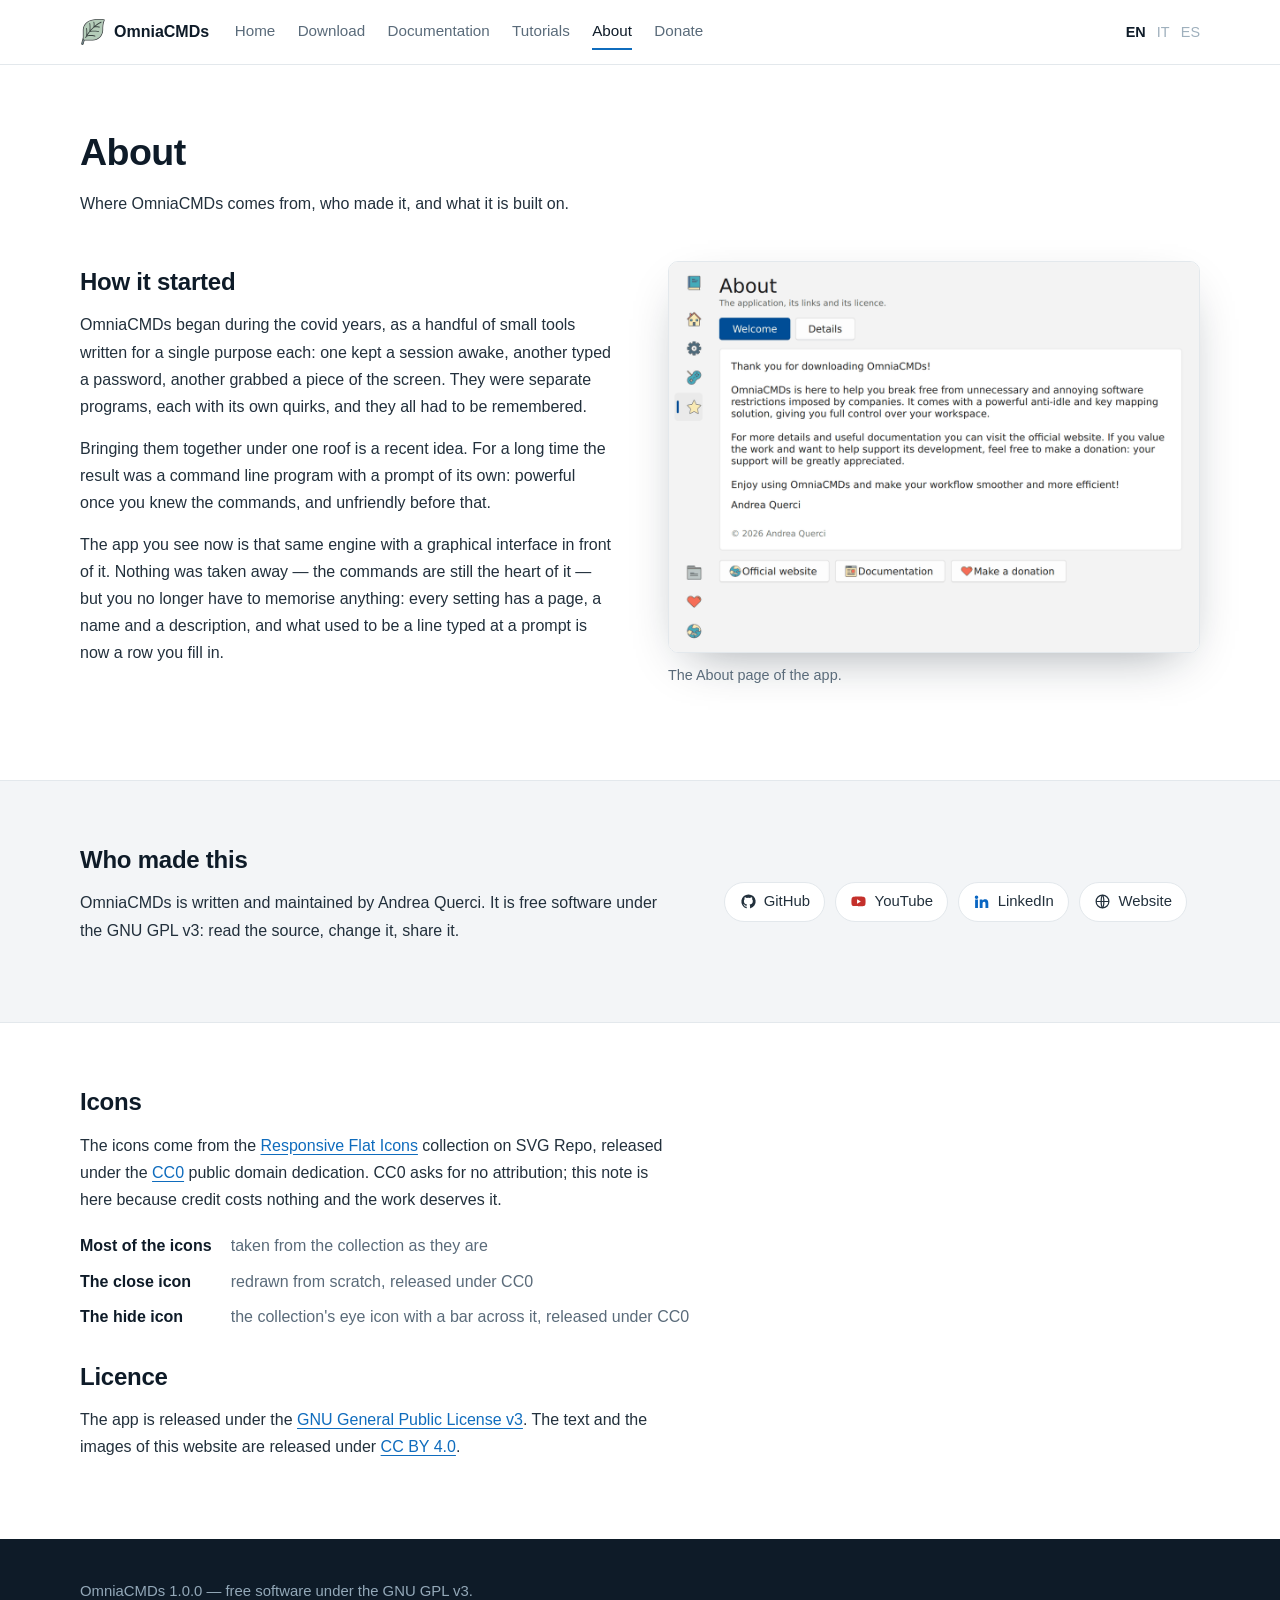
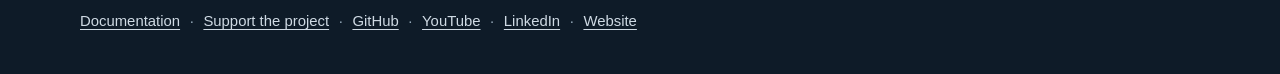
==== about.html @ 5a632fea "Add files via upload" ====
<!DOCTYPE html>
<html lang="en">
<head>
<meta charset="utf-8">
<meta name="viewport" content="width=device-width, initial-scale=1">
<title>About — OmniaCMDs</title>
<meta name="description" content="Keep your Windows session awake and turn ALT + a key into any command.">
<link rel="icon" href="[data-uri]">
<style>
:root {
  --ink: #0e1b28;
  --ink-soft: #16283a;
  --paper: #ffffff;
  --mist: #f3f5f7;
  --body: #22303c;
  --muted: #5a6b7a;
  --rule: #e3e8ec;
  --accent: #0f6cbd;
  --accent-dark: #0b5496;
  --sky: #6fb5f0;
  --leaf: #1f7a3d;
  --keycap: #fdfdfd;
  --keycap-edge: #c6ced6;
  --shadow: 0 18px 50px -22px rgba(14, 27, 40, 0.45);
  --measure: 66ch;
}

* { box-sizing: border-box; }
html { scroll-behavior: smooth; }
@media (prefers-reduced-motion: reduce) { html { scroll-behavior: auto; } }

body {
  margin: 0;
  background: var(--paper);
  color: var(--body);
  font: 400 16px/1.7 "Segoe UI", -apple-system, "Helvetica Neue", Arial, sans-serif;
  -webkit-font-smoothing: antialiased;
}

h1, h2, h3 { color: var(--ink); line-height: 1.25; margin: 0; font-weight: 600; }
h1 { font-size: clamp(1.75rem, 1.3rem + 1.4vw, 2.35rem); letter-spacing: -0.015em; }
h2 { font-size: clamp(1.25rem, 1.1rem + 0.6vw, 1.5rem); letter-spacing: -0.01em; }
h3 { font-size: 1.02rem; }
p, ul, ol { max-width: var(--measure); }
p { margin: 0.9rem 0; }
li { margin: 0.35rem 0; }
b { color: var(--ink); }
a { color: var(--accent); text-underline-offset: 3px; }
a:hover { text-decoration-thickness: 2px; }
:focus-visible { outline: 3px solid var(--sky); outline-offset: 2px; }
img { max-width: 100%; height: auto; display: block; }

code, kbd { font-family: "Cascadia Mono", ui-monospace, "SF Mono", Menlo, Consolas, monospace; font-size: 0.9em; }
code { background: var(--mist); border-radius: 5px; padding: 0.12em 0.4em; color: #17384f; }
pre {
  background: var(--ink); color: #dfe8f0; border-radius: 10px;
  padding: 1.05rem 1.2rem; overflow-x: auto; line-height: 1.6;
  margin: 1.2rem 0; max-width: 74ch; font-size: 0.95rem;
}
pre code { background: none; color: inherit; padding: 0; }

.skip { position: absolute; left: -9999px; }
.skip:focus { left: 1rem; top: 0.6rem; z-index: 50; background: #fff; padding: 0.6rem 1rem; border-radius: 8px; }
.wrap { width: min(1200px, 100%); margin: 0 auto; padding: 0 clamp(1.1rem, 4vw, 2.5rem); }

.top {
  position: sticky; top: 0; z-index: 30;
  background: rgba(255, 255, 255, 0.93);
  backdrop-filter: blur(8px);
  border-bottom: 1px solid var(--rule);
}
.top .wrap { display: flex; align-items: center; gap: 1.6rem; min-height: 64px; }
.brand { display: inline-flex; align-items: center; gap: 0.5rem; color: var(--ink); text-decoration: none; font-weight: 600; font-size: 1rem; }
.brand img { width: 26px; height: 26px; }
.menu { display: flex; gap: 1.4rem; margin-right: auto; flex-wrap: wrap; }
.menu a { color: var(--muted); text-decoration: none; font-size: 0.95rem; padding: 0.25rem 0; border-bottom: 2px solid transparent; }
.menu a:hover { color: var(--ink); }
.menu a[aria-current] { color: var(--ink); border-bottom-color: var(--accent); }
.lang { display: flex; align-items: center; gap: 0.55rem; margin: 0; font-size: 0.9rem; color: var(--muted); }
.lang a { color: var(--muted); text-decoration: none; }
.lang a:hover { color: var(--ink); text-decoration: underline; }
.lang [aria-current] { color: var(--ink); font-weight: 600; }

.hero { background: linear-gradient(168deg, #0e1b28 0%, #17364f 100%); color: #e9eef3; padding: clamp(3rem, 7vw, 5rem) 0 0; overflow: hidden; }
.hero h1 { color: #fff; max-width: 17ch; }
.hero .lede { color: #b9c9d6; font-size: 1.05rem; max-width: 48ch; margin-top: 1rem; }
.hero .wrap { display: grid; gap: clamp(2rem, 5vw, 3.5rem); }
@media (min-width: 900px) { .hero .wrap { grid-template-columns: 0.85fr 1.45fr; align-items: center; } }
.hero .shot { margin-bottom: 2.6rem; }
.hero-actions { display: flex; flex-wrap: wrap; gap: 0.8rem; margin: 2rem 0 0.9rem; }
.hero .small { font-size: 0.92rem; color: #93a8b8; margin: 0 0 2.6rem; }

.button {
  display: inline-flex; align-items: center; justify-content: center;
  padding: 0.58rem 1.15rem; border-radius: 7px; font-weight: 500; font-size: 0.97rem;
  background: var(--accent); color: #fff; text-decoration: none;
  border: 1px solid transparent;
}
.button:hover { background: var(--accent-dark); }
.button.ghost { background: transparent; color: #dbe6ef; border-color: rgba(255,255,255,0.35); }
.button.ghost:hover { background: rgba(255,255,255,0.09); color: #fff; }
.button.quiet { background: #fff; color: var(--ink); border-color: var(--keycap-edge); }
.button.quiet:hover { background: var(--mist); }

.band { padding: clamp(2.6rem, 5vw, 4rem) 0; }
.band.mist { background: var(--mist); border-block: 1px solid var(--rule); }
.head { max-width: 58ch; margin-bottom: 2.4rem; }
.head p { color: var(--muted); font-size: 1rem; }

.grid { display: grid; gap: 1.4rem; }
@media (min-width: 720px) { .grid.two { grid-template-columns: repeat(2, 1fr); } }
@media (min-width: 980px) { .grid.four { grid-template-columns: repeat(4, 1fr); } }
.feature { background: var(--paper); border: 1px solid var(--rule); border-radius: 12px; padding: 1.5rem 1.6rem; }
.feature img { width: 34px; height: 34px; margin-bottom: 1rem; }
.feature h3 { margin-bottom: 0.4rem; }
.feature p { margin: 0; color: var(--muted); font-size: 0.98rem; }

.split { display: grid; gap: clamp(2rem, 5vw, 3.5rem); align-items: center; }
@media (min-width: 900px) { .split { grid-template-columns: 1fr 1fr; } }
.split.flip > :first-child { order: 2; }
.split img { border-radius: 12px; border: 1px solid var(--rule); box-shadow: var(--shadow); }

.keymap { background: var(--paper); border: 1px solid var(--rule); border-radius: 12px; padding: 1.5rem 1.7rem; box-shadow: var(--shadow); }
.keymap dl { display: grid; grid-template-columns: auto 1fr; gap: 0.9rem 1.2rem; margin: 0; align-items: center; }
.keymap dt { display: flex; align-items: center; gap: 0.35rem; }
.keymap dd { margin: 0; }
.keymap .caption { margin: 1.2rem 0 0; font-size: 0.92rem; color: var(--muted); }
kbd {
  display: inline-block; min-width: 2.2rem; text-align: center; font-size: 0.86rem;
  padding: 0.3rem 0.55rem; border-radius: 6px; color: var(--ink);
  background: var(--keycap); border: 1px solid var(--keycap-edge); border-bottom-width: 3px;
}
kbd.fixed { background: #eef1f4; color: var(--muted); }
.plus { color: var(--muted); }

.release {
  display: flex; flex-wrap: wrap; align-items: center; gap: 1.2rem 2rem;
  background: var(--paper); border: 1px solid var(--rule); border-radius: 12px;
  padding: 1.6rem 1.8rem; box-shadow: var(--shadow); margin-bottom: 2.6rem;
}
.release .version { font-size: 1.6rem; font-weight: 700; color: var(--ink); line-height: 1; }
.release .meta { color: var(--muted); font-size: 0.95rem; }
.release .actions { margin-left: auto; }
.panel { background: var(--paper); border: 1px solid var(--rule); border-radius: 12px; padding: 1.6rem 1.8rem; }
.panel h3 { margin-bottom: 0.3rem; }
.panel p { color: var(--muted); }
.panel .button { margin-top: 0.6rem; }
.give { display: grid; gap: 1.4rem; }
@media (min-width: 720px) { .give { grid-template-columns: repeat(2, 1fr); } }

.docs { display: grid; gap: 2.6rem; margin-top: 2.8rem; }
@media (min-width: 980px) { .docs { grid-template-columns: 230px 1fr; align-items: start; } }
.toc { position: sticky; top: 84px; font-size: 0.95rem; }
.toc ol { list-style: none; margin: 0; padding: 0; }
.toc a { display: block; padding: 0.32rem 0.75rem; color: var(--muted); text-decoration: none; border-left: 2px solid var(--rule); }
.toc a:hover { color: var(--ink); border-left-color: var(--accent); background: var(--mist); }
.doc h2 { margin-top: 3rem; padding-top: 1.6rem; border-top: 1px solid var(--rule); scroll-margin-top: 84px; }
.doc h2:first-child { margin-top: 0; padding-top: 0; border-top: 0; }
.doc h3 { margin-top: 1.9rem; }

table { border-collapse: collapse; width: 100%; max-width: 74ch; margin: 1.3rem 0; font-size: 0.97rem; }
th, td { text-align: left; padding: 0.6rem 0.75rem; border-bottom: 1px solid var(--rule); vertical-align: top; }
thead th { color: var(--ink); background: var(--mist); font-weight: 600; }
tbody tr:last-child td { border-bottom: 0; }

.note { border-left: 4px solid var(--leaf); background: #f2f8f4; padding: 0.9rem 1.2rem; margin: 1.4rem 0; max-width: 70ch; border-radius: 0 10px 10px 0; }
.note p { margin: 0.3rem 0; }

.cta { background: var(--ink-soft); color: #dbe6ef; padding: clamp(2.6rem, 5vw, 4rem) 0; }
.cta h2 { color: #fff; }
.cta p { color: #b9c9d6; }
.cta .actions { display: flex; flex-wrap: wrap; gap: 0.8rem; margin-top: 1.6rem; }
.foot { background: var(--ink); color: #93a8b8; padding: 2.2rem 0; font-size: 0.93rem; }
.foot a { color: #cfdae4; }
.foot p { margin: 0.3rem 0; max-width: none; }

@media (max-width: 760px) {
  .top .wrap { flex-wrap: wrap; row-gap: 0.6rem; padding-block: 0.7rem; }
  .brand { margin-right: auto; }
  .menu { order: 3; width: 100%; gap: 1.1rem; }
  .release .actions { margin-left: 0; }
}

.pay { display: flex; align-items: center; gap: 0.8rem; margin-bottom: 0.4rem; }
.pay img { width: 34px; height: 34px; flex: none; }
.pay h3 { margin: 0; }
.bank { background: var(--mist); border: 1px solid var(--rule); border-radius: 12px; padding: 1.6rem 1.8rem; margin-top: 1.4rem; }
.bank .iban {
  display: inline-block; margin: 0.4rem 0 0.2rem; font-size: 1.05rem; letter-spacing: 0.06em;
  font-family: "Cascadia Mono", ui-monospace, Consolas, monospace;
  background: var(--paper); border: 1px solid var(--rule); border-radius: 8px; padding: 0.6rem 0.9rem;
  user-select: all;
}
.bank .holder { color: var(--muted); font-size: 0.93rem; margin: 0.4rem 0 1rem; }
.bank .holder:last-child { margin-bottom: 0; }
.bank .iban.small-code { font-size: 0.95rem; letter-spacing: 0.04em; }
.free { display: inline-block; font-size: 0.82rem; color: var(--leaf); background: #e8f4ec;
        border: 1px solid #bcdcc7; border-radius: 999px; padding: 0.1rem 0.6rem; margin-left: 0.5rem; }

/* ------------------------------------------------------------- credits */
.credits { display: grid; gap: 1.6rem; align-items: center; }
@media (min-width: 760px) { .credits { grid-template-columns: 1.3fr 1fr; } }
.social { display: flex; flex-wrap: wrap; gap: 0.6rem; margin: 0; padding: 0; list-style: none; }
.social a {
  display: inline-flex; align-items: center; gap: 0.45rem; text-decoration: none;
  background: var(--paper); border: 1px solid var(--rule); border-radius: 999px;
  padding: 0.4rem 0.9rem; color: var(--body); font-size: 0.93rem;
}
.social a:hover { border-color: var(--accent); color: var(--accent); }
.social img { width: 17px; height: 17px; }

/* -------------------------------------------------------------- motion */
@media (prefers-reduced-motion: no-preference) {
  .hero h1, .hero .lede, .hero-actions, .hero .small { animation: lift 0.7s ease-out both; }
  .hero .lede { animation-delay: 0.08s; }
  .hero-actions { animation-delay: 0.16s; }
  .hero .small { animation-delay: 0.22s; }
  .hero .shot { animation: arrive 1s cubic-bezier(0.22, 0.8, 0.3, 1) 0.15s both; }

  @supports (animation-timeline: view()) {
    .band .head, .feature, .split > *, .carousel, .release, .panel, .bank, .credits {
      animation: breathe linear both;
      animation-timeline: view();
      animation-range: entry 8% exit 92%;
    }
  }
}
@keyframes lift { from { opacity: 0; transform: translateY(14px); } to { opacity: 1; transform: none; } }
@keyframes breathe {
  0% { opacity: 0; transform: translateY(20px); }
  22% { opacity: 1; transform: none; }
  78% { opacity: 1; transform: none; }
  100% { opacity: 0; transform: translateY(-14px); }
}
@keyframes arrive { from { opacity: 0; transform: translateY(46px) scale(0.985); } to { opacity: 1; transform: none; } }

.lang .soon { color: #9fb0bd; cursor: default; }
.lang { gap: 0.7rem; }

@media print {
  * { animation: none !important; opacity: 1 !important; transform: none !important; }
  .top, .cta, .hero .shot { display: none; }
  body { color: #000; }
}

.foot-links { display: flex; flex-wrap: wrap; gap: 0.2rem 0.6rem; }

.carousel { position: relative; }
.carousel .stage { border-radius: 12px; }
.carousel .track {
  display: flex; overflow-x: auto; scroll-snap-type: x mandatory;
  scroll-behavior: smooth; scrollbar-width: none; border-radius: 12px;
  overscroll-behavior-x: contain; -webkit-overflow-scrolling: touch;
}
.carousel .track::-webkit-scrollbar { display: none; }
.carousel .slide { flex: 0 0 100%; margin: 0; min-width: 0; scroll-snap-align: center; }
.carousel img { width: 100%; display: block; border-radius: 12px; box-shadow: var(--shadow); }
.hero .carousel img { border: 1px solid rgba(255, 255, 255, 0.16); }
.carousel figcaption { text-align: center; font-size: 0.88rem; color: var(--muted); padding: 0.8rem 0.5rem 0; }
.hero .carousel figcaption { color: #9fb4c6; }

.dots {
  display: flex; justify-content: center; gap: 0.5rem;
  margin: 0.8rem auto 0; padding: 0; max-width: none;
}
.dots button {
  width: 9px; height: 9px; padding: 0; border-radius: 50%; cursor: pointer; border: 0;
  background: rgba(20, 40, 60, 0.22); transition: background 0.3s ease, transform 0.3s ease;
}
.hero .dots button { background: rgba(255, 255, 255, 0.3); }
.dots button[aria-current="true"] { background: var(--accent); transform: scale(1.3); }
.hero .dots button[aria-current="true"] { background: var(--sky); }
.dots button:hover { background: rgba(20, 40, 60, 0.45); }
.hero .dots button:hover { background: rgba(255, 255, 255, 0.6); }

@media (prefers-reduced-motion: reduce) {
  .carousel .track { scroll-behavior: auto; }
}





/* ------------------------------------------------- figures and tutorials */
figure.shot { margin: 1.8rem 0; }
figure.shot img { width: 100%; border-radius: 10px; border: 1px solid var(--rule); box-shadow: var(--shadow); }
figure.shot figcaption { text-align: left; font-size: 0.9rem; color: var(--muted); padding-top: 0.6rem; }

.videos { margin-bottom: 2rem; }
.video { background: var(--paper); border: 1px solid var(--rule); border-radius: 12px; padding: 1.4rem 1.5rem; }
.video h3 { margin-bottom: 0.4rem; }
.video p { color: var(--muted); font-size: 0.97rem; }
.button img { width: 17px; height: 17px; margin-right: 0.5rem; }
.button span { display: inline-block; }

dl.notes { display: grid; grid-template-columns: auto 1fr; gap: 0.5rem 1.2rem; max-width: 72ch; margin: 1.2rem 0 2rem; }
dl.notes dt { color: var(--ink); font-weight: 600; }
dl.notes dd { margin: 0; color: var(--muted); }
@media (max-width: 620px) { dl.notes { grid-template-columns: 1fr; gap: 0.1rem 0; } dl.notes dd { margin-bottom: 0.7rem; } }

</style>
</head>
<body>
<a class="skip" href="#main">Skip to content</a>
<header class="top"><div class="wrap">
  <a class="brand" href="index.html"><img src="[data-uri]" alt=""><span>OmniaCMDs</span></a>
  <nav class="menu"><a href="index.html">Home</a><a href="download.html">Download</a><a href="docs.html">Documentation</a><a href="tutorials.html">Tutorials</a><a href="about.html" aria-current="page">About</a><a href="donate.html">Donate</a></nav>
  <p class="lang"><span aria-current="true">EN</span> <span class="soon" title="Coming soon">IT</span> <span class="soon" title="Coming soon">ES</span></p>
</div></header>
<main id="main">
<section class="band"><div class="wrap">
  <h1>About</h1>
  <p class="lede">Where OmniaCMDs comes from, who made it, and what it is built on.</p>
  <div class="split">
    <div><h2>How it started</h2><p>OmniaCMDs began during the covid years, as a handful of small tools written for a single purpose each: one kept a session awake, another typed a password, another grabbed a piece of the screen. They were separate programs, each with its own quirks, and they all had to be remembered.</p><p>Bringing them together under one roof is a recent idea. For a long time the result was a command line program with a prompt of its own: powerful once you knew the commands, and unfriendly before that.</p><p>The app you see now is that same engine with a graphical interface in front of it. Nothing was taken away — the commands are still the heart of it — but you no longer have to memorise anything: every setting has a page, a name and a description, and what used to be a line typed at a prompt is now a row you fill in.</p></div>
    <div><figure class="shot"><img src="[data-uri]" alt="The About page of the app.">
      <figcaption>The About page of the app.</figcaption></figure></div>
  </div>
</div></section>

<section class="band mist"><div class="wrap credits">
  <div>
    <h2>Who made this</h2>
    <p>OmniaCMDs is written and maintained by Andrea Querci. It is free software under the GNU GPL v3: read the source, change it, share it.</p>
  </div>
  <ul class="social"><li><a href="https://github.com/" rel="noreferrer"><img src="[data-uri]" alt="">GitHub</a></li><li><a href="https://youtube.com/" rel="noreferrer"><img src="[data-uri]" alt="">YouTube</a></li><li><a href="https://linkedin.com/" rel="noreferrer"><img src="[data-uri]" alt="">LinkedIn</a></li><li><a href="https://querci.ovh/" rel="noreferrer"><img src="[data-uri]" alt="">Website</a></li></ul>
</div></section>

<section class="band"><div class="wrap">
  <h2>Icons</h2>
  <p>The icons come from the <a href='https://www.svgrepo.com/collection/responsive-flat-icons/' rel='noreferrer'>Responsive Flat Icons</a> collection on SVG Repo, released under the <a href='https://creativecommons.org/publicdomain/zero/1.0/' rel='noreferrer'>CC0</a> public domain dedication. CC0 asks for no attribution; this note is here because credit costs nothing and the work deserves it.</p>
  <dl class="notes"><dt>Most of the icons</dt><dd>taken from the collection as they are</dd><dt>The close icon</dt><dd>redrawn from scratch, released under CC0</dd><dt>The hide icon</dt><dd>the collection's eye icon with a bar across it, released under CC0</dd></dl>
  <h2>Licence</h2>
  <p>The app is released under the <a href='https://www.gnu.org/licenses/gpl-3.0.html' rel='noreferrer'>GNU General Public License v3</a>. The text and the images of this website are released under <a href='https://creativecommons.org/licenses/by/4.0/' rel='noreferrer'>CC BY 4.0</a>.</p>
</div></section>
</main>

<footer class="foot"><div class="wrap">
  <p>OmniaCMDs 1.0.0 — free software under the GNU GPL v3.</p>
  <p class="foot-links"><a href="docs.html">Documentation</a> · <a href="donate.html">Support the project</a> · <a href="https://github.com/" rel="noreferrer">GitHub</a> · <a href="https://youtube.com/" rel="noreferrer">YouTube</a> · <a href="https://linkedin.com/" rel="noreferrer">LinkedIn</a> · <a href="https://querci.ovh/" rel="noreferrer">Website</a></p>
</div></footer>
</body>
</html>
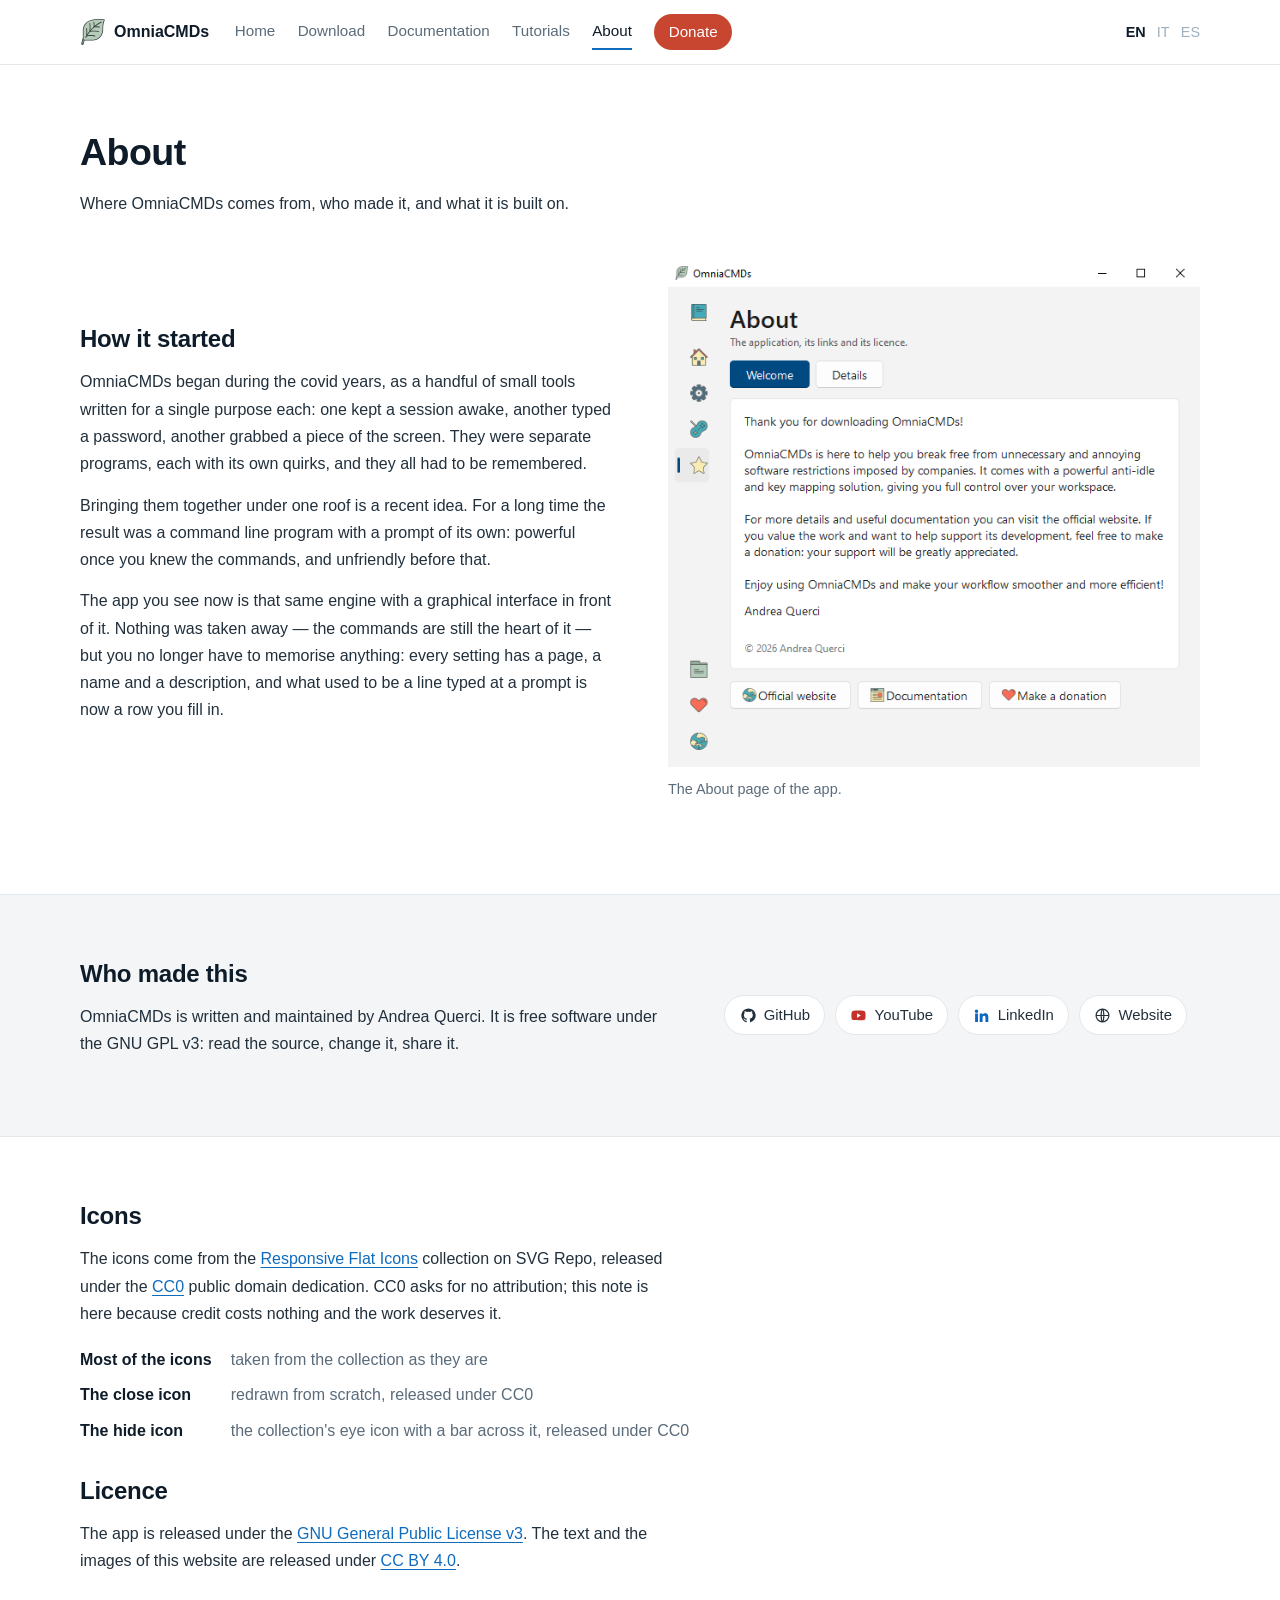
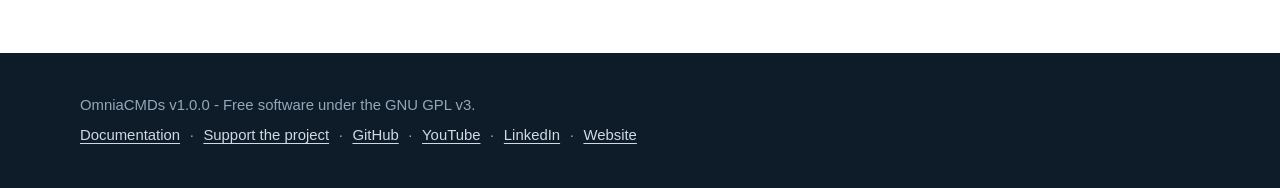
==== commit a64fca1b: "Add files via upload" ====
--- a/about.html
+++ b/about.html
@@ -5,305 +5,13 @@
 <meta name="viewport" content="width=device-width, initial-scale=1">
 <title>About — OmniaCMDs</title>
 <meta name="description" content="Keep your Windows session awake and turn ALT + a key into any command.">
-<link rel="icon" href="[data-uri]">
-<style>
-:root {
-  --ink: #0e1b28;
-  --ink-soft: #16283a;
-  --paper: #ffffff;
-  --mist: #f3f5f7;
-  --body: #22303c;
-  --muted: #5a6b7a;
-  --rule: #e3e8ec;
-  --accent: #0f6cbd;
-  --accent-dark: #0b5496;
-  --sky: #6fb5f0;
-  --leaf: #1f7a3d;
-  --keycap: #fdfdfd;
-  --keycap-edge: #c6ced6;
-  --shadow: 0 18px 50px -22px rgba(14, 27, 40, 0.45);
-  --measure: 66ch;
-}
-
-* { box-sizing: border-box; }
-html { scroll-behavior: smooth; }
-@media (prefers-reduced-motion: reduce) { html { scroll-behavior: auto; } }
-
-body {
-  margin: 0;
-  background: var(--paper);
-  color: var(--body);
-  font: 400 16px/1.7 "Segoe UI", -apple-system, "Helvetica Neue", Arial, sans-serif;
-  -webkit-font-smoothing: antialiased;
-}
-
-h1, h2, h3 { color: var(--ink); line-height: 1.25; margin: 0; font-weight: 600; }
-h1 { font-size: clamp(1.75rem, 1.3rem + 1.4vw, 2.35rem); letter-spacing: -0.015em; }
-h2 { font-size: clamp(1.25rem, 1.1rem + 0.6vw, 1.5rem); letter-spacing: -0.01em; }
-h3 { font-size: 1.02rem; }
-p, ul, ol { max-width: var(--measure); }
-p { margin: 0.9rem 0; }
-li { margin: 0.35rem 0; }
-b { color: var(--ink); }
-a { color: var(--accent); text-underline-offset: 3px; }
-a:hover { text-decoration-thickness: 2px; }
-:focus-visible { outline: 3px solid var(--sky); outline-offset: 2px; }
-img { max-width: 100%; height: auto; display: block; }
-
-code, kbd { font-family: "Cascadia Mono", ui-monospace, "SF Mono", Menlo, Consolas, monospace; font-size: 0.9em; }
-code { background: var(--mist); border-radius: 5px; padding: 0.12em 0.4em; color: #17384f; }
-pre {
-  background: var(--ink); color: #dfe8f0; border-radius: 10px;
-  padding: 1.05rem 1.2rem; overflow-x: auto; line-height: 1.6;
-  margin: 1.2rem 0; max-width: 74ch; font-size: 0.95rem;
-}
-pre code { background: none; color: inherit; padding: 0; }
-
-.skip { position: absolute; left: -9999px; }
-.skip:focus { left: 1rem; top: 0.6rem; z-index: 50; background: #fff; padding: 0.6rem 1rem; border-radius: 8px; }
-.wrap { width: min(1200px, 100%); margin: 0 auto; padding: 0 clamp(1.1rem, 4vw, 2.5rem); }
-
-.top {
-  position: sticky; top: 0; z-index: 30;
-  background: rgba(255, 255, 255, 0.93);
-  backdrop-filter: blur(8px);
-  border-bottom: 1px solid var(--rule);
-}
-.top .wrap { display: flex; align-items: center; gap: 1.6rem; min-height: 64px; }
-.brand { display: inline-flex; align-items: center; gap: 0.5rem; color: var(--ink); text-decoration: none; font-weight: 600; font-size: 1rem; }
-.brand img { width: 26px; height: 26px; }
-.menu { display: flex; gap: 1.4rem; margin-right: auto; flex-wrap: wrap; }
-.menu a { color: var(--muted); text-decoration: none; font-size: 0.95rem; padding: 0.25rem 0; border-bottom: 2px solid transparent; }
-.menu a:hover { color: var(--ink); }
-.menu a[aria-current] { color: var(--ink); border-bottom-color: var(--accent); }
-.lang { display: flex; align-items: center; gap: 0.55rem; margin: 0; font-size: 0.9rem; color: var(--muted); }
-.lang a { color: var(--muted); text-decoration: none; }
-.lang a:hover { color: var(--ink); text-decoration: underline; }
-.lang [aria-current] { color: var(--ink); font-weight: 600; }
-
-.hero { background: linear-gradient(168deg, #0e1b28 0%, #17364f 100%); color: #e9eef3; padding: clamp(3rem, 7vw, 5rem) 0 0; overflow: hidden; }
-.hero h1 { color: #fff; max-width: 17ch; }
-.hero .lede { color: #b9c9d6; font-size: 1.05rem; max-width: 48ch; margin-top: 1rem; }
-.hero .wrap { display: grid; gap: clamp(2rem, 5vw, 3.5rem); }
-@media (min-width: 900px) { .hero .wrap { grid-template-columns: 0.85fr 1.45fr; align-items: center; } }
-.hero .shot { margin-bottom: 2.6rem; }
-.hero-actions { display: flex; flex-wrap: wrap; gap: 0.8rem; margin: 2rem 0 0.9rem; }
-.hero .small { font-size: 0.92rem; color: #93a8b8; margin: 0 0 2.6rem; }
-
-.button {
-  display: inline-flex; align-items: center; justify-content: center;
-  padding: 0.58rem 1.15rem; border-radius: 7px; font-weight: 500; font-size: 0.97rem;
-  background: var(--accent); color: #fff; text-decoration: none;
-  border: 1px solid transparent;
-}
-.button:hover { background: var(--accent-dark); }
-.button.ghost { background: transparent; color: #dbe6ef; border-color: rgba(255,255,255,0.35); }
-.button.ghost:hover { background: rgba(255,255,255,0.09); color: #fff; }
-.button.quiet { background: #fff; color: var(--ink); border-color: var(--keycap-edge); }
-.button.quiet:hover { background: var(--mist); }
-
-.band { padding: clamp(2.6rem, 5vw, 4rem) 0; }
-.band.mist { background: var(--mist); border-block: 1px solid var(--rule); }
-.head { max-width: 58ch; margin-bottom: 2.4rem; }
-.head p { color: var(--muted); font-size: 1rem; }
-
-.grid { display: grid; gap: 1.4rem; }
-@media (min-width: 720px) { .grid.two { grid-template-columns: repeat(2, 1fr); } }
-@media (min-width: 980px) { .grid.four { grid-template-columns: repeat(4, 1fr); } }
-.feature { background: var(--paper); border: 1px solid var(--rule); border-radius: 12px; padding: 1.5rem 1.6rem; }
-.feature img { width: 34px; height: 34px; margin-bottom: 1rem; }
-.feature h3 { margin-bottom: 0.4rem; }
-.feature p { margin: 0; color: var(--muted); font-size: 0.98rem; }
-
-.split { display: grid; gap: clamp(2rem, 5vw, 3.5rem); align-items: center; }
-@media (min-width: 900px) { .split { grid-template-columns: 1fr 1fr; } }
-.split.flip > :first-child { order: 2; }
-.split img { border-radius: 12px; border: 1px solid var(--rule); box-shadow: var(--shadow); }
-
-.keymap { background: var(--paper); border: 1px solid var(--rule); border-radius: 12px; padding: 1.5rem 1.7rem; box-shadow: var(--shadow); }
-.keymap dl { display: grid; grid-template-columns: auto 1fr; gap: 0.9rem 1.2rem; margin: 0; align-items: center; }
-.keymap dt { display: flex; align-items: center; gap: 0.35rem; }
-.keymap dd { margin: 0; }
-.keymap .caption { margin: 1.2rem 0 0; font-size: 0.92rem; color: var(--muted); }
-kbd {
-  display: inline-block; min-width: 2.2rem; text-align: center; font-size: 0.86rem;
-  padding: 0.3rem 0.55rem; border-radius: 6px; color: var(--ink);
-  background: var(--keycap); border: 1px solid var(--keycap-edge); border-bottom-width: 3px;
-}
-kbd.fixed { background: #eef1f4; color: var(--muted); }
-.plus { color: var(--muted); }
-
-.release {
-  display: flex; flex-wrap: wrap; align-items: center; gap: 1.2rem 2rem;
-  background: var(--paper); border: 1px solid var(--rule); border-radius: 12px;
-  padding: 1.6rem 1.8rem; box-shadow: var(--shadow); margin-bottom: 2.6rem;
-}
-.release .version { font-size: 1.6rem; font-weight: 700; color: var(--ink); line-height: 1; }
-.release .meta { color: var(--muted); font-size: 0.95rem; }
-.release .actions { margin-left: auto; }
-.panel { background: var(--paper); border: 1px solid var(--rule); border-radius: 12px; padding: 1.6rem 1.8rem; }
-.panel h3 { margin-bottom: 0.3rem; }
-.panel p { color: var(--muted); }
-.panel .button { margin-top: 0.6rem; }
-.give { display: grid; gap: 1.4rem; }
-@media (min-width: 720px) { .give { grid-template-columns: repeat(2, 1fr); } }
-
-.docs { display: grid; gap: 2.6rem; margin-top: 2.8rem; }
-@media (min-width: 980px) { .docs { grid-template-columns: 230px 1fr; align-items: start; } }
-.toc { position: sticky; top: 84px; font-size: 0.95rem; }
-.toc ol { list-style: none; margin: 0; padding: 0; }
-.toc a { display: block; padding: 0.32rem 0.75rem; color: var(--muted); text-decoration: none; border-left: 2px solid var(--rule); }
-.toc a:hover { color: var(--ink); border-left-color: var(--accent); background: var(--mist); }
-.doc h2 { margin-top: 3rem; padding-top: 1.6rem; border-top: 1px solid var(--rule); scroll-margin-top: 84px; }
-.doc h2:first-child { margin-top: 0; padding-top: 0; border-top: 0; }
-.doc h3 { margin-top: 1.9rem; }
-
-table { border-collapse: collapse; width: 100%; max-width: 74ch; margin: 1.3rem 0; font-size: 0.97rem; }
-th, td { text-align: left; padding: 0.6rem 0.75rem; border-bottom: 1px solid var(--rule); vertical-align: top; }
-thead th { color: var(--ink); background: var(--mist); font-weight: 600; }
-tbody tr:last-child td { border-bottom: 0; }
-
-.note { border-left: 4px solid var(--leaf); background: #f2f8f4; padding: 0.9rem 1.2rem; margin: 1.4rem 0; max-width: 70ch; border-radius: 0 10px 10px 0; }
-.note p { margin: 0.3rem 0; }
-
-.cta { background: var(--ink-soft); color: #dbe6ef; padding: clamp(2.6rem, 5vw, 4rem) 0; }
-.cta h2 { color: #fff; }
-.cta p { color: #b9c9d6; }
-.cta .actions { display: flex; flex-wrap: wrap; gap: 0.8rem; margin-top: 1.6rem; }
-.foot { background: var(--ink); color: #93a8b8; padding: 2.2rem 0; font-size: 0.93rem; }
-.foot a { color: #cfdae4; }
-.foot p { margin: 0.3rem 0; max-width: none; }
-
-@media (max-width: 760px) {
-  .top .wrap { flex-wrap: wrap; row-gap: 0.6rem; padding-block: 0.7rem; }
-  .brand { margin-right: auto; }
-  .menu { order: 3; width: 100%; gap: 1.1rem; }
-  .release .actions { margin-left: 0; }
-}
-
-.pay { display: flex; align-items: center; gap: 0.8rem; margin-bottom: 0.4rem; }
-.pay img { width: 34px; height: 34px; flex: none; }
-.pay h3 { margin: 0; }
-.bank { background: var(--mist); border: 1px solid var(--rule); border-radius: 12px; padding: 1.6rem 1.8rem; margin-top: 1.4rem; }
-.bank .iban {
-  display: inline-block; margin: 0.4rem 0 0.2rem; font-size: 1.05rem; letter-spacing: 0.06em;
-  font-family: "Cascadia Mono", ui-monospace, Consolas, monospace;
-  background: var(--paper); border: 1px solid var(--rule); border-radius: 8px; padding: 0.6rem 0.9rem;
-  user-select: all;
-}
-.bank .holder { color: var(--muted); font-size: 0.93rem; margin: 0.4rem 0 1rem; }
-.bank .holder:last-child { margin-bottom: 0; }
-.bank .iban.small-code { font-size: 0.95rem; letter-spacing: 0.04em; }
-.free { display: inline-block; font-size: 0.82rem; color: var(--leaf); background: #e8f4ec;
-        border: 1px solid #bcdcc7; border-radius: 999px; padding: 0.1rem 0.6rem; margin-left: 0.5rem; }
-
-/* ------------------------------------------------------------- credits */
-.credits { display: grid; gap: 1.6rem; align-items: center; }
-@media (min-width: 760px) { .credits { grid-template-columns: 1.3fr 1fr; } }
-.social { display: flex; flex-wrap: wrap; gap: 0.6rem; margin: 0; padding: 0; list-style: none; }
-.social a {
-  display: inline-flex; align-items: center; gap: 0.45rem; text-decoration: none;
-  background: var(--paper); border: 1px solid var(--rule); border-radius: 999px;
-  padding: 0.4rem 0.9rem; color: var(--body); font-size: 0.93rem;
-}
-.social a:hover { border-color: var(--accent); color: var(--accent); }
-.social img { width: 17px; height: 17px; }
-
-/* -------------------------------------------------------------- motion */
-@media (prefers-reduced-motion: no-preference) {
-  .hero h1, .hero .lede, .hero-actions, .hero .small { animation: lift 0.7s ease-out both; }
-  .hero .lede { animation-delay: 0.08s; }
-  .hero-actions { animation-delay: 0.16s; }
-  .hero .small { animation-delay: 0.22s; }
-  .hero .shot { animation: arrive 1s cubic-bezier(0.22, 0.8, 0.3, 1) 0.15s both; }
-
-  @supports (animation-timeline: view()) {
-    .band .head, .feature, .split > *, .carousel, .release, .panel, .bank, .credits {
-      animation: breathe linear both;
-      animation-timeline: view();
-      animation-range: entry 8% exit 92%;
-    }
-  }
-}
-@keyframes lift { from { opacity: 0; transform: translateY(14px); } to { opacity: 1; transform: none; } }
-@keyframes breathe {
-  0% { opacity: 0; transform: translateY(20px); }
-  22% { opacity: 1; transform: none; }
-  78% { opacity: 1; transform: none; }
-  100% { opacity: 0; transform: translateY(-14px); }
-}
-@keyframes arrive { from { opacity: 0; transform: translateY(46px) scale(0.985); } to { opacity: 1; transform: none; } }
-
-.lang .soon { color: #9fb0bd; cursor: default; }
-.lang { gap: 0.7rem; }
-
-@media print {
-  * { animation: none !important; opacity: 1 !important; transform: none !important; }
-  .top, .cta, .hero .shot { display: none; }
-  body { color: #000; }
-}
-
-.foot-links { display: flex; flex-wrap: wrap; gap: 0.2rem 0.6rem; }
-
-.carousel { position: relative; }
-.carousel .stage { border-radius: 12px; }
-.carousel .track {
-  display: flex; overflow-x: auto; scroll-snap-type: x mandatory;
-  scroll-behavior: smooth; scrollbar-width: none; border-radius: 12px;
-  overscroll-behavior-x: contain; -webkit-overflow-scrolling: touch;
-}
-.carousel .track::-webkit-scrollbar { display: none; }
-.carousel .slide { flex: 0 0 100%; margin: 0; min-width: 0; scroll-snap-align: center; }
-.carousel img { width: 100%; display: block; border-radius: 12px; box-shadow: var(--shadow); }
-.hero .carousel img { border: 1px solid rgba(255, 255, 255, 0.16); }
-.carousel figcaption { text-align: center; font-size: 0.88rem; color: var(--muted); padding: 0.8rem 0.5rem 0; }
-.hero .carousel figcaption { color: #9fb4c6; }
-
-.dots {
-  display: flex; justify-content: center; gap: 0.5rem;
-  margin: 0.8rem auto 0; padding: 0; max-width: none;
-}
-.dots button {
-  width: 9px; height: 9px; padding: 0; border-radius: 50%; cursor: pointer; border: 0;
-  background: rgba(20, 40, 60, 0.22); transition: background 0.3s ease, transform 0.3s ease;
-}
-.hero .dots button { background: rgba(255, 255, 255, 0.3); }
-.dots button[aria-current="true"] { background: var(--accent); transform: scale(1.3); }
-.hero .dots button[aria-current="true"] { background: var(--sky); }
-.dots button:hover { background: rgba(20, 40, 60, 0.45); }
-.hero .dots button:hover { background: rgba(255, 255, 255, 0.6); }
-
-@media (prefers-reduced-motion: reduce) {
-  .carousel .track { scroll-behavior: auto; }
-}
-
-
-
-
-
-/* ------------------------------------------------- figures and tutorials */
-figure.shot { margin: 1.8rem 0; }
-figure.shot img { width: 100%; border-radius: 10px; border: 1px solid var(--rule); box-shadow: var(--shadow); }
-figure.shot figcaption { text-align: left; font-size: 0.9rem; color: var(--muted); padding-top: 0.6rem; }
-
-.videos { margin-bottom: 2rem; }
-.video { background: var(--paper); border: 1px solid var(--rule); border-radius: 12px; padding: 1.4rem 1.5rem; }
-.video h3 { margin-bottom: 0.4rem; }
-.video p { color: var(--muted); font-size: 0.97rem; }
-.button img { width: 17px; height: 17px; margin-right: 0.5rem; }
-.button span { display: inline-block; }
-
-dl.notes { display: grid; grid-template-columns: auto 1fr; gap: 0.5rem 1.2rem; max-width: 72ch; margin: 1.2rem 0 2rem; }
-dl.notes dt { color: var(--ink); font-weight: 600; }
-dl.notes dd { margin: 0; color: var(--muted); }
-@media (max-width: 620px) { dl.notes { grid-template-columns: 1fr; gap: 0.1rem 0; } dl.notes dd { margin-bottom: 0.7rem; } }
-
-</style>
+<link rel="icon" href="assets/icons/icon.svg">
+<link rel="stylesheet" href="assets/style.css">
 </head>
 <body>
 <a class="skip" href="#main">Skip to content</a>
 <header class="top"><div class="wrap">
-  <a class="brand" href="index.html"><img src="[data-uri]" alt=""><span>OmniaCMDs</span></a>
+  <a class="brand" href="index.html"><img src="assets/icons/icon.svg" alt=""><span>OmniaCMDs</span></a>
   <nav class="menu"><a href="index.html">Home</a><a href="download.html">Download</a><a href="docs.html">Documentation</a><a href="tutorials.html">Tutorials</a><a href="about.html" aria-current="page">About</a><a href="donate.html">Donate</a></nav>
   <p class="lang"><span aria-current="true">EN</span> <span class="soon" title="Coming soon">IT</span> <span class="soon" title="Coming soon">ES</span></p>
 </div></header>
@@ -313,7 +21,7 @@
   <p class="lede">Where OmniaCMDs comes from, who made it, and what it is built on.</p>
   <div class="split">
     <div><h2>How it started</h2><p>OmniaCMDs began during the covid years, as a handful of small tools written for a single purpose each: one kept a session awake, another typed a password, another grabbed a piece of the screen. They were separate programs, each with its own quirks, and they all had to be remembered.</p><p>Bringing them together under one roof is a recent idea. For a long time the result was a command line program with a prompt of its own: powerful once you knew the commands, and unfriendly before that.</p><p>The app you see now is that same engine with a graphical interface in front of it. Nothing was taken away — the commands are still the heart of it — but you no longer have to memorise anything: every setting has a page, a name and a description, and what used to be a line typed at a prompt is now a row you fill in.</p></div>
-    <div><figure class="shot"><img src="[data-uri]" alt="The About page of the app.">
+    <div><figure class="shot"><img src="assets/img/doc-about.png" alt="The About page of the app." loading="lazy">
       <figcaption>The About page of the app.</figcaption></figure></div>
   </div>
 </div></section>
@@ -323,7 +31,7 @@
     <h2>Who made this</h2>
     <p>OmniaCMDs is written and maintained by Andrea Querci. It is free software under the GNU GPL v3: read the source, change it, share it.</p>
   </div>
-  <ul class="social"><li><a href="https://github.com/" rel="noreferrer"><img src="[data-uri]" alt="">GitHub</a></li><li><a href="https://youtube.com/" rel="noreferrer"><img src="[data-uri]" alt="">YouTube</a></li><li><a href="https://linkedin.com/" rel="noreferrer"><img src="[data-uri]" alt="">LinkedIn</a></li><li><a href="https://querci.ovh/" rel="noreferrer"><img src="[data-uri]" alt="">Website</a></li></ul>
+  <ul class="social"><li><a href="https://github.com/" rel="noreferrer"><img src="assets/icons/github.svg" alt="">GitHub</a></li><li><a href="https://youtube.com/" rel="noreferrer"><img src="assets/icons/youtube.svg" alt="">YouTube</a></li><li><a href="https://linkedin.com/" rel="noreferrer"><img src="assets/icons/linkedin.svg" alt="">LinkedIn</a></li><li><a href="https://querci.ovh/" rel="noreferrer"><img src="assets/icons/website.svg" alt="">Website</a></li></ul>
 </div></section>
 
 <section class="band"><div class="wrap">
@@ -336,7 +44,7 @@
 </main>
 
 <footer class="foot"><div class="wrap">
-  <p>OmniaCMDs 1.0.0 — free software under the GNU GPL v3.</p>
+  <p>OmniaCMDs v1.0.0 - Free software under the GNU GPL v3.</p>
   <p class="foot-links"><a href="docs.html">Documentation</a> · <a href="donate.html">Support the project</a> · <a href="https://github.com/" rel="noreferrer">GitHub</a> · <a href="https://youtube.com/" rel="noreferrer">YouTube</a> · <a href="https://linkedin.com/" rel="noreferrer">LinkedIn</a> · <a href="https://querci.ovh/" rel="noreferrer">Website</a></p>
 </div></footer>
 </body>
--- a/assets/style.css
+++ b/assets/style.css
@@ -0,0 +1,514 @@
+:root {
+  --shot-max: 620px;   /* una figura non supera mai la misura della finestra vera */
+  --ink: #0e1b28;
+  --ink-soft: #16283a;
+  --paper: #ffffff;
+  --mist: #f3f5f7;
+  --body: #22303c;
+  --muted: #5a6b7a;
+  --rule: #e3e8ec;
+  --accent: #0f6cbd;
+  --accent-dark: #0b5496;
+  --sky: #6fb5f0;
+  --leaf: #1f7a3d;
+  --keycap: #fdfdfd;
+  --keycap-edge: #c6ced6;
+  --shadow: 0 18px 50px -22px rgba(14, 27, 40, 0.45);
+  --measure: 66ch;
+}
+
+* { box-sizing: border-box; }
+html { scroll-behavior: smooth; }
+@media (prefers-reduced-motion: reduce) { html { scroll-behavior: auto; } }
+
+body {
+  margin: 0;
+  background: var(--paper);
+  color: var(--body);
+  font: 400 16px/1.7 "Segoe UI", -apple-system, "Helvetica Neue", Arial, sans-serif;
+  -webkit-font-smoothing: antialiased;
+}
+
+h1, h2, h3 { color: var(--ink); line-height: 1.25; margin: 0; font-weight: 600; }
+h1 { font-size: clamp(1.75rem, 1.3rem + 1.4vw, 2.35rem); letter-spacing: -0.015em; }
+h2 { font-size: clamp(1.25rem, 1.1rem + 0.6vw, 1.5rem); letter-spacing: -0.01em; }
+h3 { font-size: 1.02rem; }
+p, ul, ol { max-width: var(--measure); }
+p { margin: 0.9rem 0; }
+li { margin: 0.35rem 0; }
+b { color: var(--ink); }
+a { color: var(--accent); text-underline-offset: 3px; }
+a:hover { text-decoration-thickness: 2px; }
+:focus-visible { outline: 3px solid var(--sky); outline-offset: 2px; }
+img { max-width: 100%; height: auto; display: block; }
+
+code, kbd { font-family: "Cascadia Mono", ui-monospace, "SF Mono", Menlo, Consolas, monospace; font-size: 0.9em; }
+code { background: var(--mist); border-radius: 5px; padding: 0.12em 0.4em; color: #17384f; }
+pre {
+  background: var(--ink); color: #dfe8f0; border-radius: 10px;
+  padding: 1.05rem 1.2rem; overflow-x: auto; line-height: 1.6;
+  margin: 1.2rem 0; max-width: 74ch; font-size: 0.95rem;
+}
+pre code { background: none; color: inherit; padding: 0; }
+
+.skip { position: absolute; left: -9999px; }
+.skip:focus { left: 1rem; top: 0.6rem; z-index: 50; background: #fff; padding: 0.6rem 1rem; border-radius: 8px; }
+.wrap { width: min(1200px, 100%); margin: 0 auto; padding: 0 clamp(1.1rem, 4vw, 2.5rem); }
+
+.top {
+  position: sticky; top: 0; z-index: 30;
+  background: rgba(255, 255, 255, 0.93);
+  backdrop-filter: blur(8px);
+  border-bottom: 1px solid var(--rule);
+}
+.top .wrap { display: flex; align-items: center; gap: 1.6rem; min-height: 64px; }
+.brand { display: inline-flex; align-items: center; gap: 0.5rem; color: var(--ink); text-decoration: none; font-weight: 600; font-size: 1rem; }
+.brand img { width: 26px; height: 26px; }
+.menu { display: flex; gap: 1.4rem; margin-right: auto; flex-wrap: wrap; }
+.menu a { color: var(--muted); text-decoration: none; font-size: 0.95rem; padding: 0.25rem 0; border-bottom: 2px solid transparent; }
+.menu a:hover { color: var(--ink); }
+.menu a[aria-current] { color: var(--ink); border-bottom-color: var(--accent); }
+.lang { display: flex; align-items: center; gap: 0.55rem; margin: 0; font-size: 0.9rem; color: var(--muted); }
+.lang a { color: var(--muted); text-decoration: none; }
+.lang a:hover { color: var(--ink); text-decoration: underline; }
+.lang [aria-current] { color: var(--ink); font-weight: 600; }
+
+.hero { background: linear-gradient(168deg, #0e1b28 0%, #17364f 100%); color: #e9eef3; padding: clamp(3rem, 7vw, 5rem) 0 0; overflow: hidden; }
+.hero h1 {
+  color: #fff; max-width: 16ch;
+  font-size: clamp(1.95rem, 1.45rem + 1.6vw, 2.65rem);
+}
+.hero .lede { color: #b9c9d6; font-size: 1.05rem; max-width: 48ch; margin-top: 1rem; }
+.hero .wrap { display: grid; gap: clamp(2rem, 5vw, 3.5rem); }
+@media (min-width: 900px) { .hero .wrap { grid-template-columns: 0.85fr 1.45fr; align-items: center; } }
+.hero .shot { margin-bottom: 2.6rem; }
+.hero-actions { display: flex; flex-wrap: wrap; gap: 0.8rem; margin: 2rem 0 0.9rem; }
+.hero .gift { color: #cfdae4; margin: 1.6rem 0 0.9rem; font-size: 0.98rem; }
+.hero .hero-actions + .gift { margin-top: 1.8rem; }
+.hero .small { font-size: 0.92rem; color: #93a8b8; margin: 0 0 2.6rem; }
+
+.button {
+  display: inline-flex; align-items: center; justify-content: center;
+  padding: 0.58rem 1.15rem; border-radius: 7px; font-weight: 500; font-size: 0.97rem;
+  background: var(--accent); color: #fff; text-decoration: none;
+  border: 1px solid transparent;
+}
+.button:hover { background: var(--accent-dark); }
+.button.ghost { background: transparent; color: #dbe6ef; border-color: rgba(255,255,255,0.35); }
+.button.ghost:hover { background: rgba(255,255,255,0.09); color: #fff; }
+.button.quiet { background: #fff; color: var(--ink); border-color: var(--keycap-edge); }
+/* la voce delle donazioni e' una pastiglia rossa: si vede senza gridare */
+.menu a[href="donate.html"] {
+  background: #c8452f; color: #fff; border-radius: 999px;
+  padding: 0.3rem 0.9rem; border-bottom: 0; font-weight: 500;
+}
+.menu a[href="donate.html"]:hover { background: #a93725; color: #fff; }
+.menu a[href="donate.html"][aria-current] { background: #a93725; border-bottom: 0; }
+.button.quiet:hover { background: var(--mist); }
+
+.band { padding: clamp(2.6rem, 5vw, 4rem) 0; }
+.band.mist { background: var(--mist); border-block: 1px solid var(--rule); }
+.head { max-width: 58ch; margin-bottom: 2.4rem; }
+.head p { color: var(--muted); font-size: 1rem; }
+
+.grid { display: grid; gap: 1.4rem; }
+@media (min-width: 720px) { .grid.two { grid-template-columns: repeat(2, 1fr); } }
+@media (min-width: 980px) { .grid.four { grid-template-columns: repeat(4, 1fr); } }
+.feature { background: var(--paper); border: 1px solid var(--rule); border-radius: 12px; padding: 1.5rem 1.6rem; }
+.feature img { width: 34px; height: 34px; margin-bottom: 1rem; }
+.feature h3 { margin-bottom: 0.4rem; }
+.feature p { margin: 0; color: var(--muted); font-size: 0.98rem; }
+
+.split { display: grid; gap: clamp(2rem, 5vw, 3.5rem); align-items: center; }
+@media (min-width: 900px) { .split { grid-template-columns: 1fr 1fr; } }
+.split.flip > :first-child { order: 2; }
+.split img {
+  width: auto; max-width: min(100%, var(--shot-max)); height: auto;
+}
+
+.keymap { background: var(--paper); border: 1px solid var(--rule); padding: 1.5rem 1.7rem; box-shadow: var(--shadow); }
+.keymap dl { display: grid; grid-template-columns: auto 1fr; gap: 0.9rem 1.2rem; margin: 0; align-items: center; }
+.keymap dt { display: flex; align-items: center; gap: 0.35rem; }
+.keymap dd { margin: 0; }
+.keymap .caption { margin: 1.2rem 0 0; font-size: 0.92rem; color: var(--muted); }
+kbd {
+  display: inline-block; min-width: 2.2rem; text-align: center; font-size: 0.86rem;
+  padding: 0.3rem 0.55rem; border-radius: 6px; color: var(--ink);
+  background: var(--keycap); border: 1px solid var(--keycap-edge); border-bottom-width: 3px;
+}
+kbd.fixed { background: #eef1f4; color: var(--muted); }
+.plus { color: var(--muted); }
+
+.release {
+  display: flex; flex-wrap: wrap; align-items: center; gap: 1.2rem 2rem;
+  background: var(--paper); border: 1px solid var(--rule); border-radius: 12px;
+  padding: 1.6rem 1.8rem; box-shadow: var(--shadow); margin-bottom: 2.6rem;
+}
+.release .version { font-size: 1.6rem; font-weight: 700; color: var(--ink); line-height: 1; }
+.release .meta { color: var(--muted); font-size: 0.95rem; }
+.release .actions { margin-left: auto; }
+.panel { background: var(--paper); border: 1px solid var(--rule); border-radius: 12px; padding: 1.6rem 1.8rem; }
+.panel h3 { margin-bottom: 0.3rem; }
+.panel p { color: var(--muted); }
+.panel .button { margin-top: 0.6rem; }
+.give { display: grid; gap: 1.4rem; }
+@media (min-width: 720px) { .give { grid-template-columns: repeat(2, 1fr); } }
+
+.docs { display: grid; gap: 2.6rem; margin-top: 2.8rem; }
+@media (min-width: 980px) { .docs { grid-template-columns: 230px 1fr; align-items: start; } }
+.toc { position: sticky; top: 84px; font-size: 0.95rem; }
+.toc ol { list-style: none; margin: 0; padding: 0; }
+.toc a { display: block; padding: 0.32rem 0.75rem; color: var(--muted); text-decoration: none; border-left: 2px solid var(--rule); }
+.toc a:hover { color: var(--ink); border-left-color: var(--accent); background: var(--mist); }
+.doc h2 { margin-top: 3rem; padding-top: 1.6rem; border-top: 1px solid var(--rule); scroll-margin-top: 84px; }
+.doc h2:first-child { margin-top: 0; padding-top: 0; border-top: 0; }
+.doc h3 { margin-top: 1.9rem; }
+
+table { border-collapse: collapse; width: 100%; max-width: 74ch; margin: 1.3rem 0; font-size: 0.97rem; }
+th, td { text-align: left; padding: 0.6rem 0.75rem; border-bottom: 1px solid var(--rule); vertical-align: top; }
+thead th { color: var(--ink); background: var(--mist); font-weight: 600; }
+tbody tr:last-child td { border-bottom: 0; }
+
+.note { border-left: 4px solid var(--leaf); background: #f2f8f4; padding: 0.9rem 1.2rem; margin: 1.4rem 0; max-width: 70ch; border-radius: 0 10px 10px 0; }
+.note p { margin: 0.3rem 0; }
+
+.cta { background: var(--ink-soft); color: #dbe6ef; padding: clamp(2.6rem, 5vw, 4rem) 0; }
+.cta h2 { color: #fff; }
+.cta p { color: #b9c9d6; }
+.cta .actions { display: flex; flex-wrap: wrap; gap: 0.8rem; margin-top: 1.6rem; }
+.foot { background: var(--ink); color: #93a8b8; padding: 2.2rem 0; font-size: 0.93rem; }
+.foot a { color: #cfdae4; }
+.foot p { margin: 0.3rem 0; max-width: none; }
+
+@media (max-width: 760px) {
+  .top .wrap { flex-wrap: wrap; row-gap: 0.6rem; padding-block: 0.7rem; }
+  .brand { margin-right: auto; }
+  .menu { order: 3; width: 100%; gap: 1.1rem; }
+  .release .actions { margin-left: 0; }
+}
+
+.pay { display: flex; align-items: center; gap: 0.8rem; margin-bottom: 0.4rem; }
+.pay img { width: 34px; height: 34px; flex: none; }
+.pay h3 { margin: 0; }
+.bank { background: var(--mist); border: 1px solid var(--rule); border-radius: 12px; padding: 1.6rem 1.8rem; margin-top: 1.4rem; }
+.bank .iban {
+  display: inline-block; margin: 0.4rem 0 0.2rem; font-size: 1.05rem; letter-spacing: 0.06em;
+  font-family: "Cascadia Mono", ui-monospace, Consolas, monospace;
+  background: var(--paper); border: 1px solid var(--rule); border-radius: 8px; padding: 0.6rem 0.9rem;
+  user-select: all;
+}
+.bank .holder { color: var(--muted); font-size: 0.93rem; margin: 0.4rem 0 1rem; }
+.bank .holder:last-child { margin-bottom: 0; }
+.bank .iban.small-code { font-size: 0.95rem; letter-spacing: 0.04em; }
+.free { display: inline-block; font-size: 0.82rem; color: var(--leaf); background: #e8f4ec;
+        border: 1px solid #bcdcc7; border-radius: 999px; padding: 0.1rem 0.6rem; margin-left: 0.5rem; }
+
+/* ------------------------------------------------------------- credits */
+.credits { display: grid; gap: 1.6rem; align-items: center; }
+@media (min-width: 760px) { .credits { grid-template-columns: 1.3fr 1fr; } }
+.social { display: flex; flex-wrap: wrap; gap: 0.6rem; margin: 0; padding: 0; list-style: none; }
+.social a {
+  display: inline-flex; align-items: center; gap: 0.45rem; text-decoration: none;
+  background: var(--paper); border: 1px solid var(--rule); border-radius: 999px;
+  padding: 0.4rem 0.9rem; color: var(--body); font-size: 0.93rem;
+}
+.social a:hover { border-color: var(--accent); color: var(--accent); }
+.social img { width: 17px; height: 17px; }
+
+/* -------------------------------------------------------------- motion */
+@media (prefers-reduced-motion: no-preference) {
+  .hero h1, .hero .lede, .hero-actions, .hero .small { animation: lift 0.7s ease-out both; }
+  .hero .lede { animation-delay: 0.08s; }
+  .hero-actions { animation-delay: 0.16s; }
+  .hero .small { animation-delay: 0.22s; }
+  .hero .shot { animation: arrive 1s cubic-bezier(0.22, 0.8, 0.3, 1) 0.15s both; }
+
+  @supports (animation-timeline: view()) {
+    .band .head, .feature, .split > *, .carousel, .release, .panel, .bank, .credits {
+      animation: breathe linear both;
+      animation-timeline: view();
+      animation-range: entry 8% exit 92%;
+    }
+  }
+}
+@keyframes lift { from { opacity: 0; transform: translateY(14px); } to { opacity: 1; transform: none; } }
+@keyframes breathe {
+  0% { opacity: 0; transform: translateY(20px); }
+  22% { opacity: 1; transform: none; }
+  78% { opacity: 1; transform: none; }
+  100% { opacity: 0; transform: translateY(-14px); }
+}
+@keyframes arrive { from { opacity: 0; transform: translateY(46px) scale(0.985); } to { opacity: 1; transform: none; } }
+
+.lang .soon { color: #9fb0bd; cursor: default; }
+.lang { gap: 0.7rem; }
+
+@media print {
+  * { animation: none !important; opacity: 1 !important; transform: none !important; }
+  .top, .cta, .hero .shot { display: none; }
+  body { color: #000; }
+}
+
+.foot-links { display: flex; flex-wrap: wrap; gap: 0.2rem 0.6rem; }
+
+.carousel { position: relative; min-width: 0; }
+.hero .wrap > * { min-width: 0; }
+
+.carousel .stage { overflow: hidden; }
+.carousel .track { display: flex; will-change: transform; }
+
+.carousel .slide { flex: 0 0 100%; width: 100%; margin: 0; min-width: 0; }
+.carousel img {
+  display: block; width: auto; max-width: min(100%, var(--shot-max)); height: auto;
+  margin: 0 auto;
+}
+
+.carousel .said { text-align: center; font-size: 0.88rem; color: var(--muted); margin: 0.8rem auto 0; max-width: none; min-height: 1.4em; }
+.hero .carousel .said { color: #9fb4c6; }
+
+/* la barra sotto: un pallino per diapositiva, quello in vista e' pieno */
+.dots {
+  display: flex; justify-content: center; align-items: center; gap: 0.5rem;
+  margin: 1rem auto 0; padding: 0; max-width: none;
+}
+.dots button {
+  width: 10px; height: 10px; padding: 0; border: 0; border-radius: 50%; cursor: pointer;
+  background: rgba(20, 40, 60, 0.25); transition: background 0.3s ease, transform 0.3s ease;
+}
+.dots button[aria-current="true"] { background: var(--accent); transform: scale(1.3); }
+.dots button:hover { background: rgba(20, 40, 60, 0.45); }
+.hero .dots button { background: rgba(255, 255, 255, 0.35); }
+.hero .dots button[aria-current="true"] { background: var(--sky); }
+.hero .dots button:hover { background: rgba(255, 255, 255, 0.6); }
+
+/* meta' destra per andare avanti, meta' sinistra per tornare indietro */
+.carousel .stage {
+  position: relative; max-width: min(100%, var(--shot-max)); margin: 0 auto;
+}
+.carousel.ready .stage { cursor: pointer; }
+.hint {
+  position: absolute; top: 0; bottom: 0; width: 26%; display: grid;
+  align-items: center; pointer-events: none; opacity: 0; color: #fff;
+  transition: opacity 0.25s ease;
+}
+.hint svg { width: 26px; height: 26px; filter: drop-shadow(0 1px 3px rgba(0,0,0,0.5)); }
+.hint.left { left: 0; justify-items: start; padding-left: 14px;
+             background: linear-gradient(to right, rgba(14, 27, 40, 0.38), transparent); }
+.hint.right { right: 0; justify-items: end; padding-right: 14px;
+              background: linear-gradient(to left, rgba(14, 27, 40, 0.38), transparent); }
+.carousel.to-left .hint.left, .carousel.to-right .hint.right { opacity: 1; }
+.carousel:not(.ready) .hint { display: none; }
+@media (hover: none) { .hint { display: none; } }
+
+@media (prefers-reduced-motion: reduce) { .carousel .track { transition: none !important; } }
+
+
+.release {
+  display: flex; flex-wrap: wrap; align-items: center; gap: 1.2rem 2rem;
+  background: var(--paper); border: 1px solid var(--rule); border-radius: 12px;
+  padding: 1.6rem 1.8rem; box-shadow: var(--shadow); margin-bottom: 2.6rem;
+}
+.release .version { font-size: 1.6rem; font-weight: 700; color: var(--ink); line-height: 1; }
+.release .meta { color: var(--muted); font-size: 0.95rem; }
+.release .actions { margin-left: auto; }
+.panel { background: var(--paper); border: 1px solid var(--rule); border-radius: 12px; padding: 1.6rem 1.8rem; }
+.panel h3 { margin-bottom: 0.3rem; }
+.panel p { color: var(--muted); }
+.panel .button { margin-top: 0.6rem; }
+.give { display: grid; gap: 1.4rem; }
+@media (min-width: 720px) { .give { grid-template-columns: repeat(2, 1fr); } }
+
+.docs { display: grid; gap: 2.6rem; margin-top: 2.8rem; }
+@media (min-width: 980px) { .docs { grid-template-columns: 230px 1fr; align-items: start; } }
+.toc { position: sticky; top: 84px; font-size: 0.95rem; }
+.toc ol { list-style: none; margin: 0; padding: 0; }
+.toc a { display: block; padding: 0.32rem 0.75rem; color: var(--muted); text-decoration: none; border-left: 2px solid var(--rule); }
+.toc a:hover { color: var(--ink); border-left-color: var(--accent); background: var(--mist); }
+.doc h2 { margin-top: 3rem; padding-top: 1.6rem; border-top: 1px solid var(--rule); scroll-margin-top: 84px; }
+.doc h2:first-child { margin-top: 0; padding-top: 0; border-top: 0; }
+.doc h3 { margin-top: 1.9rem; }
+
+table { border-collapse: collapse; width: 100%; max-width: 74ch; margin: 1.3rem 0; font-size: 0.97rem; }
+th, td { text-align: left; padding: 0.6rem 0.75rem; border-bottom: 1px solid var(--rule); vertical-align: top; }
+thead th { color: var(--ink); background: var(--mist); font-weight: 600; }
+tbody tr:last-child td { border-bottom: 0; }
+
+.note { border-left: 4px solid var(--leaf); background: #f2f8f4; padding: 0.9rem 1.2rem; margin: 1.4rem 0; max-width: 70ch; border-radius: 0 10px 10px 0; }
+.note p { margin: 0.3rem 0; }
+
+.cta { background: var(--ink-soft); color: #dbe6ef; padding: clamp(2.6rem, 5vw, 4rem) 0; }
+.cta h2 { color: #fff; }
+.cta p { color: #b9c9d6; }
+.cta .actions { display: flex; flex-wrap: wrap; gap: 0.8rem; margin-top: 1.6rem; }
+.foot { background: var(--ink); color: #93a8b8; padding: 2.2rem 0; font-size: 0.93rem; }
+.foot a { color: #cfdae4; }
+.foot p { margin: 0.3rem 0; max-width: none; }
+
+@media (max-width: 760px) {
+  .top .wrap { flex-wrap: wrap; row-gap: 0.6rem; padding-block: 0.7rem; }
+  .brand { margin-right: auto; }
+  .menu { order: 3; width: 100%; gap: 1.1rem; }
+  .release .actions { margin-left: 0; }
+}
+
+.pay { display: flex; align-items: center; gap: 0.8rem; margin-bottom: 0.4rem; }
+.pay img { width: 34px; height: 34px; flex: none; }
+.pay h3 { margin: 0; }
+.bank { background: var(--mist); border: 1px solid var(--rule); border-radius: 12px; padding: 1.6rem 1.8rem; margin-top: 1.4rem; }
+.bank .iban {
+  display: inline-block; margin: 0.4rem 0 0.2rem; font-size: 1.05rem; letter-spacing: 0.06em;
+  font-family: "Cascadia Mono", ui-monospace, Consolas, monospace;
+  background: var(--paper); border: 1px solid var(--rule); border-radius: 8px; padding: 0.6rem 0.9rem;
+  user-select: all;
+}
+.bank .holder { color: var(--muted); font-size: 0.93rem; margin: 0.4rem 0 1rem; }
+.bank .holder:last-child { margin-bottom: 0; }
+.bank .iban.small-code { font-size: 0.95rem; letter-spacing: 0.04em; }
+.free { display: inline-block; font-size: 0.82rem; color: var(--leaf); background: #e8f4ec;
+        border: 1px solid #bcdcc7; border-radius: 999px; padding: 0.1rem 0.6rem; margin-left: 0.5rem; }
+
+/* ------------------------------------------------------------- credits */
+.credits { display: grid; gap: 1.6rem; align-items: center; }
+@media (min-width: 760px) { .credits { grid-template-columns: 1.3fr 1fr; } }
+.social { display: flex; flex-wrap: wrap; gap: 0.6rem; margin: 0; padding: 0; list-style: none; }
+.social a {
+  display: inline-flex; align-items: center; gap: 0.45rem; text-decoration: none;
+  background: var(--paper); border: 1px solid var(--rule); border-radius: 999px;
+  padding: 0.4rem 0.9rem; color: var(--body); font-size: 0.93rem;
+}
+.social a:hover { border-color: var(--accent); color: var(--accent); }
+.social img { width: 17px; height: 17px; }
+
+/* -------------------------------------------------------------- motion */
+@media (prefers-reduced-motion: no-preference) {
+  .hero h1, .hero .lede, .hero-actions, .hero .small { animation: lift 0.7s ease-out both; }
+  .hero .lede { animation-delay: 0.08s; }
+  .hero-actions { animation-delay: 0.16s; }
+  .hero .small { animation-delay: 0.22s; }
+  .hero .shot { animation: arrive 1s cubic-bezier(0.22, 0.8, 0.3, 1) 0.15s both; }
+
+  @supports (animation-timeline: view()) {
+    .band .head, .feature, .split > *, .carousel, .release, .panel, .bank, .credits {
+      animation: breathe linear both;
+      animation-timeline: view();
+      animation-range: entry 8% exit 92%;
+    }
+  }
+}
+@keyframes lift { from { opacity: 0; transform: translateY(14px); } to { opacity: 1; transform: none; } }
+@keyframes breathe {
+  0% { opacity: 0; transform: translateY(20px); }
+  22% { opacity: 1; transform: none; }
+  78% { opacity: 1; transform: none; }
+  100% { opacity: 0; transform: translateY(-14px); }
+}
+@keyframes arrive { from { opacity: 0; transform: translateY(46px) scale(0.985); } to { opacity: 1; transform: none; } }
+
+.lang .soon { color: #9fb0bd; cursor: default; }
+.lang { gap: 0.7rem; }
+
+@media print {
+  * { animation: none !important; opacity: 1 !important; transform: none !important; }
+  .top, .cta, .hero .shot { display: none; }
+  body { color: #000; }
+}
+
+.foot-links { display: flex; flex-wrap: wrap; gap: 0.2rem 0.6rem; }
+
+.carousel { position: relative; min-width: 0; }
+.hero .wrap > * { min-width: 0; }
+
+.carousel .stage { overflow: hidden; }
+.carousel .track { display: flex; will-change: transform; }
+
+.carousel .slide { flex: 0 0 100%; width: 100%; margin: 0; min-width: 0; }
+.carousel img {
+  display: block; width: auto; max-width: min(100%, var(--shot-max)); height: auto;
+  margin: 0 auto;
+}
+
+.carousel .said { text-align: center; font-size: 0.88rem; color: var(--muted); margin: 0.8rem auto 0; max-width: none; min-height: 1.4em; }
+.hero .carousel .said { color: #9fb4c6; }
+
+.dots {
+  display: flex; justify-content: center; gap: 0.5rem;
+  margin: 0.8rem auto 0; padding: 0; max-width: none;
+}
+.dots button {
+  width: 9px; height: 9px; padding: 0; border-radius: 50%; cursor: pointer; border: 0;
+  background: rgba(20, 40, 60, 0.22); transition: background 0.3s ease, transform 0.3s ease;
+}
+.hero .dots button { background: rgba(255, 255, 255, 0.3); }
+.dots button[aria-current="true"] { background: var(--accent); transform: scale(1.3); }
+.hero .dots button[aria-current="true"] { background: var(--sky); }
+.dots button:hover { background: rgba(20, 40, 60, 0.45); }
+.hero .dots button:hover { background: rgba(255, 255, 255, 0.6); }
+
+@media (prefers-reduced-motion: reduce) {
+  .carousel .track { scroll-behavior: auto; }
+}
+
+
+
+
+
+/* ------------------------------------------------- figures and tutorials */
+figure.shot { margin: 1.8rem 0; }
+figure.shot img {
+  display: block; width: auto; max-width: min(100%, var(--shot-max)); height: auto;
+}
+figure.shot figcaption { text-align: left; font-size: 0.9rem; color: var(--muted); padding-top: 0.6rem; }
+
+.videos { margin-bottom: 2rem; }
+.video { background: var(--paper); border: 1px solid var(--rule); border-radius: 12px; padding: 1.4rem 1.5rem; }
+.video h3 { margin-bottom: 0.4rem; }
+.video p { color: var(--muted); font-size: 0.97rem; }
+.button img { width: 17px; height: 17px; margin-right: 0.5rem; }
+.button span { display: inline-block; }
+
+dl.notes { display: grid; grid-template-columns: auto 1fr; gap: 0.5rem 1.2rem; max-width: 72ch; margin: 1.2rem 0 2rem; }
+dl.notes dt { color: var(--ink); font-weight: 600; }
+dl.notes dd { margin: 0; color: var(--muted); }
+@media (max-width: 620px) { dl.notes { grid-template-columns: 1fr; gap: 0.1rem 0; } dl.notes dd { margin-bottom: 0.7rem; } }
+
+/* i file di configurazione, come li mostrerebbe un editor su Windows */
+.carousel.files .slide { display: flex; }
+.editor {
+  display: flex; flex-direction: column; flex: 1;
+  background: #fdfdfd; border: 1px solid var(--keycap-edge); overflow: hidden;
+}
+.editor .bar {
+  display: flex; align-items: center; margin: 0; max-width: none;
+  background: #dde5ec; border-bottom: 1px solid #c2ced9; color: var(--ink);
+  font-family: "Cascadia Mono", ui-monospace, Consolas, monospace; font-size: 0.82rem;
+}
+.editor .file { padding: 0.5rem 0.9rem; font-weight: 600; }
+.editor .keys { margin-left: auto; display: flex; }
+.editor .keys span { width: 36px; padding: 0.5rem 0; text-align: center; color: #44586b; font-size: 0.78rem; }
+.editor .keys span:hover { background: #c9d5e0; }
+.editor .keys .shut:hover { background: #c8452f; color: #fff; }
+
+/* la colonna dei numeri e' dipinta sul fondo, cosi' corre da cima a fondo */
+ol.code {
+  counter-reset: row; list-style: none; margin: 0; padding: 0.5rem 0;
+  flex: 1; max-width: none; overflow-x: auto;
+  background: linear-gradient(to right,
+              #eef1f4 0 3.9em, #c9d2da 3.9em 4em, #fdfdfd 4em);
+  font-family: "Cascadia Mono", ui-monospace, Consolas, monospace;
+  font-size: 0.86rem; line-height: 1.55; color: #000;
+}
+ol.code li { counter-increment: row; display: flex; margin: 0; white-space: pre; }
+ol.code li::before {
+  content: counter(row); flex: none; width: 3.3em; padding-right: 0.6em;
+  margin-right: 0.8em; text-align: right; color: #7a8894;
+}
+ol.code code { background: none; color: inherit; padding: 0 1rem 0 0; }
+
+/* le tinte di Notepad++ */
+ol.code .key { color: #000; font-weight: 700; }
+ol.code .str { color: #000; font-weight: 700; }
+ol.code .num { color: #ff8000; font-weight: 700; }
+ol.code .flag { color: #0000ff; font-weight: 700; }
+ol.code .val { color: #000; }
+ol.code .hint-note { color: #008000; }
+.carousel.files .said { text-align: center; }
